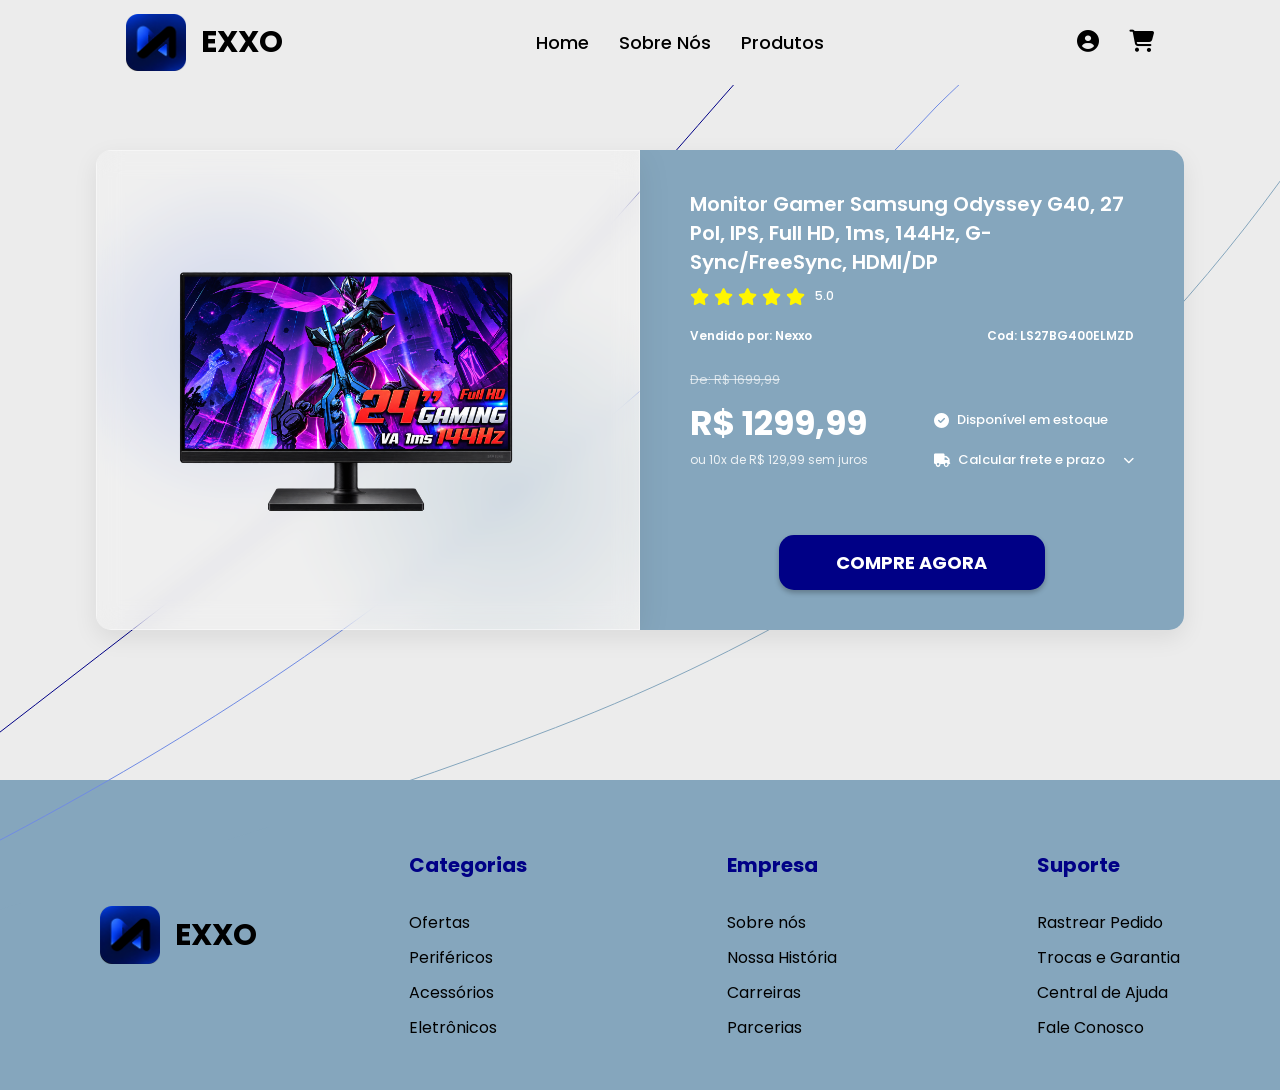
==== Compra.html @ 0039ce67 "Add files via upload" ====
<!DOCTYPE html>
<html lang="pt-br">

<head>
    <meta charset="UTF-8">
    <meta name="viewport" content="width=device-width, initial-scale=1.0">

    <link rel="preconnect" href="https://fonts.googleapis.com">
    <link rel="preconnect" href="https://fonts.gstatic.com" crossorigin>

    <link
        href="https://fonts.googleapis.com/css2?family=Intel+One+Mono:ital,wght@0,300..700;1,300..700&family=Poppins:ital,wght@0,100;0,200;0,300;0,400;0,500;0,600;0,700;0,800;0,900;1,100;1,200;1,300;1,400;1,500;1,600;1,700;1,800;1,900&display=swap"
        rel="stylesheet">

    <link rel="stylesheet" href="https://cdnjs.cloudflare.com/ajax/libs/font-awesome/6.5.0/css/all.min.css">

    <link rel="stylesheet" href="css/style.css">

    <link rel="shortcut icon" href="img/favicon-16x16.png" type="image/x-icon">

    <title>Compra | Nexxo</title>
</head>

<body class="PaginaCompra">

    <header>

        <div class="LogoHeader">
            <img src="img/LogoNexxo.png" alt="Logo da empresa Nexxo">
            <p class="NomeEmpresa">EXXO</p>
        </div>

        <nav>
            <ol>
                <li><a href="index.html">Home</a></li>
                <li><a href="">Sobre Nós</a></li>
                <li><a href="">Produtos</a></li>
            </ol>
        </nav>

        <div class="IconesHeader">

            <a href="Login.html">
                <i class="fa-solid fa-circle-user"></i>
            </a>

            <a href="">
                <i class="fa-solid fa-cart-shopping"></i>
            </a>

        </div>

    </header>

    <svg class="LinhasDecorativas" viewBox="0 0 1400 600" preserveAspectRatio="none">

        <path d="M0 520
            C180 430, 320 360, 480 280
            C650 195, 770 80, 900 0
            C1050 -80, 1190 20, 1400 100" class="LinhaDecorativa LinhaEscura">
        </path>

        <path d="M0 570
            C220 500, 390 430, 560 340
            C730 250, 850 180, 980 90
            C1120 0, 1260 -40, 1400 20" class="LinhaDecorativa LinhaRoxa">
        </path>

        <path d="M0 600
            C200 560, 420 520, 620 470
            C820 420, 1000 350, 1140 260
            C1250 190, 1340 110, 1400 40" class="LinhaDecorativa LinhaClara">
        </path>

    </svg>

    <section class="SecaoCompra">

        <div class="LadoImagem">

            <div class="DestaqueProduto">
                <img src="img/ImgCompraMonitor.png" alt="Monitor Gamer Samsung Odyssey G40">
            </div>

        </div>

        <div class="LadoInformacoes">

            <h2 class="TipoProduto">
                Monitor Gamer Samsung Odyssey G40, 27 Pol, IPS,
                Full HD, 1ms, 144Hz, G-Sync/FreeSync, HDMI/DP
            </h2>

            <div class="Avaliacao">

                <div class="Estrelas">
                    <i class="fa-solid fa-star"></i>
                    <i class="fa-solid fa-star"></i>
                    <i class="fa-solid fa-star"></i>
                    <i class="fa-solid fa-star"></i>
                    <i class="fa-solid fa-star"></i>
                </div>

                <span>5.0</span>

            </div>

            <div class="DadosVenda">

                <p class="VendidoPor">
                    Vendido por: Nexxo
                </p>

                <p class="CodVenda">
                    Cod: LS27BG400ELMZD
                </p>

            </div>

            <div class="DetalhesCompra">

                <div class="AreaPreco">

                    <p class="PrecoAntigo">
                        De: R$ 1699,99
                    </p>

                    <p class="PrecoAtual">
                        R$ 1299,99
                    </p>

                    <p class="Parcelamento">
                        ou 10x de R$ 129,99 sem juros
                    </p>

                </div>

                <div class="AreaEntrega">

                    <div class="Estoque">

                        <i class="fa-solid fa-circle-check"></i>

                        <span>
                            Disponível em estoque
                        </span>

                    </div>

                    <div class="Frete">

                        <button class="AbrirFrete" type="button">

                            <span>
                                <i class="fa-solid fa-truck"></i>
                                Calcular frete e prazo
                            </span>

                            <i class="fa-solid fa-chevron-down SetaFrete"></i>

                        </button>

                        <div class="CalculoFrete">

                            <input type="text" class="InputCep" placeholder="Digite seu CEP" maxlength="9">

                            <button class="BotaoCalcularFrete" type="button">

                                Calcular

                            </button>

                        </div>

                    </div>

                </div>

            </div>

            <a class="ComprarAgora" href="">
                Compre agora
            </a>

        </div>

    </section>

    <footer>

        <div class="LogoFooter">

            <img src="img/LogoNexxo.png" alt="Logo da empresa Nexxo">

            <p class="NomeEmpresa">
                EXXO
            </p>

        </div>

        <div class="Informacoes">

            <div class="CategoriasFooter">

                <h3 class="FooterDivisao">
                    Categorias
                </h3>

                <a href="">Ofertas</a>
                <a href="">Periféricos</a>
                <a href="">Acessórios</a>
                <a href="">Eletrônicos</a>

            </div>

            <div class="EmpresaFooter">

                <h3 class="FooterDivisao">
                    Empresa
                </h3>

                <a href="">Sobre nós</a>
                <a href="">Nossa História</a>
                <a href="">Carreiras</a>
                <a href="">Parcerias</a>

            </div>

            <div class="SuporteFooter">

                <h3 class="FooterDivisao">
                    Suporte
                </h3>

                <a href="">Rastrear Pedido</a>
                <a href="">Trocas e Garantia</a>
                <a href="">Central de Ajuda</a>
                <a href="">Fale Conosco</a>

            </div>

        </div>

    </footer>

    <script>

        const abrirFrete = document.querySelector(".AbrirFrete");
        const calculoFrete = document.querySelector(".CalculoFrete");
        const setaFrete = document.querySelector(".SetaFrete");

        abrirFrete.addEventListener("click", function () {

            if (calculoFrete.style.display === "flex") {

                calculoFrete.style.display = "none";

                setaFrete.style.transform = "rotate(0deg)";

            } else {

                calculoFrete.style.display = "flex";

                setaFrete.style.transform = "rotate(180deg)";
            }
        });
    </script>
</body>
</html>
---- css/style.css ----
*{
    box-sizing: border-box;
    font-family: "Poppins", sans-serif;   
}
body{
    background-color: #ECECEC;
    margin: 0;
}
header{
    display: flex;
    align-items: center;
    justify-content: space-around;
    background-color: #ECECEC;
    position: fixed;
    top: 0;
    width: 100%;
    height: 85px;
    left: 0;
    z-index: 10;
}
.PaginaHome{
    padding-top: 120px;
}
.LogoHeader{
    display: flex;
    align-items: center;
    gap: 15px;
    margin: 0;
}
.LogoHeader img{
    width: 60px;
}
.NomeEmpresa{
    font-size: 30px;
    font-weight: 700;
    cursor: default;
}

nav ol{
    display: flex;
    gap: 30px;
    list-style-type: none;
    margin: 0;
    padding: 0;
}
nav a{
    text-decoration: none;
    font-size: 18px;
    font-weight: 500;
    color: black;
    position: relative;
}
nav a::after {
    content: "";
    position: absolute;
    width: 0;
    height: 2px;
    left: 0;
    bottom: -5px;
    background-color: #000086;
    transition: 0.3s;
}

nav a:hover::after {
    width: 100%;
}
.IconesHeader {
    display: flex;
    gap: 30px;
}
.IconesHeader i{
    font-size: 22px;
    color: black;
    transition: 0.3s;
}
.IconesHeader i:hover{
    color: #708BE4;
}
.HeroSection{
    display: flex;
    align-items: center;
    margin: 40px 100px 0;
    gap: 110px;
    position: relative
}
.LinhasDecorativas {
    position: absolute;
    top: -40px;
    left: -100px;
    width: calc(100% + 200px);
    height: calc(100% + 80px);
    z-index: 0;
    pointer-events: none;
    overflow: visible;
}

.LinhaDecorativa {
    fill: none;
    stroke: #708BE4;
    stroke-width: 1;
    vector-effect: non-scaling-stroke;
}
.LinhaEscura{
    stroke: #000086;
}
.LinhaClara{
    stroke: #85A6BD;
}
.HeroSection img{
    width: 500px;
    position: relative;
    z-index: 1;
}
.Branding{
    font-size: 50px;
    line-height: 1.1;
    margin: 0 0 20px 0;
    position: relative;
    z-index: 1;
}
.Descricao{
    font-size: 18px;
    margin: 0 0 50px 0;
    position: relative;
    z-index: 1;
}
.Botoes{
    display: flex;
    justify-content: center;
    gap: 60px;
    position: relative;
    z-index: 1;
}
.BotaoPromo{
    background-color: #708BE4;
    font-weight: 500;
    font-size: 18px;
    width: 180px;
    height: 50px;
    display: flex;
    justify-content: center;
    align-items: center;
    color: white;
    text-decoration: none;
    border-radius: 20px;
    transition: 0.3s;
}
.BotaoPromo:hover{
    opacity: 0.7;
    font-size: 20px;
    width: 190px;
    height: 55px;
}
.BotaoCompre{
    background-color: #000086;
    font-weight: 500;
    font-size: 18px;
    width: 180px;
    height: 50px;
    display: flex;
    justify-content: center;
    align-items: center;
    color: white;
    text-decoration: none;
    border-radius: 20px;
    transition: 0.3s;
}
.BotaoCompre:hover{
    opacity: 0.7;
    font-size: 20px;
    width: 190px;
    height: 55px;
}
.Dashboard{
    background-color: #85A6BD;
    position: relative;
    margin-top: 150px;
}
.Onda {
    position: absolute;
    left: 0;
    width: 100%;
    height: 100px;
    display: block;
}
.Onda path {
    fill: #85A6BD;
}
.OndaTopo {
    top: -99px;
}
.OndaBaixo {
    bottom: -99px;
    transform: rotate(180deg);
}
.TituloSecao{
    display: flex;
    justify-content: center;
    align-items: center;
    gap: 50px;
    margin: 20px 100px 0;
}
.TituloSecao::before,
.TituloSecao::after{
    content: "";
    width: 350px;
    height: 2px;
    background-color: #000086;
    margin: 20px 0 0;
}
.TituloSecao h3 {
    margin: 20px 0 0;
    font-size: 35px;
    font-weight: 500;
}
.Produtos{
    margin: 40px 100px 20px;
    display: grid;
    justify-content: space-between;
    grid-template-columns: repeat(3, 350px);
    column-gap: 40px;
    row-gap: 60px;
}
.Produto{
    display: flex;
    flex-direction: column;
    align-items: center;
}
.CardProduto{
    background-color: white;
    width: 350px;
    display: flex;  
    flex-direction: column;
    border-radius: 20px;
    padding: 40px 30px;
}
.Tipo{
    font-size: 18px;
    font-weight: 500;
    margin: 20px 0 0;
}
.Desconto{
    font-size: 15px;
    margin: 0 10px 0;
    color: #939292;
    text-decoration: line-through;
}
.PrecoCarrinho{
    display: flex;
    justify-content: space-between;
    align-items: center;
    margin-top: 20px;
    width: 100%;
    font-weight: 600;
}
.Preco{
    font-size: 20px;
    margin: 0;
}
.PrecoCarrinho a{
    color: black;
    font-size: 18px;
    transition: 0.3s;
}
.PrecoCarrinho a:hover{
    color: #708BE4;
}
.ComprarAgora{
    background-color: #000086;
    font-weight: 500;
    font-size: 18px;
    width: 180px;
    height: 50px;
    display: flex;
    justify-content: center;
    align-items: center;
    color: white;
    text-decoration: none;
    border-radius: 20px;
    margin-top: 25px;
    transition: 0.3s;
}
.ComprarAgora:hover{
    opacity: 0.7;
    font-size: 20px;
    width: 190px;
}
footer{
    background-color: #85A6BD;
    display: flex;
    align-items: center;
    justify-content: space-between;
    margin: 150px 0 0;
    padding: 50px 100px;
}
.LogoFooter{
    display: flex;
    align-items: center;
    gap: 15px;
    margin: 0;
}
.LogoFooter img{
    width: 60px;
}
.Informacoes {
    display: flex;
    gap: 200px;
}
.CategoriasFooter,
.EmpresaFooter,
.SuporteFooter {
    display: flex;
    flex-direction: column;
    gap: 10px;
}
.FooterDivisao{
    color: #000086;
    cursor: default;
    font-size: 20px;
}
.Informacoes a{
    font-size: 16px;
    text-decoration: none;
    color: black;
     transition: 0.2s;
}
.Informacoes a:hover {
    color: #ffffff;
}

/* Pagina de Login */
.Login {
    display: flex;
    width: 100%;
    height: 100vh;
    position: relative;
    overflow: hidden;

    background:
        radial-gradient(
            circle at 22% 45%,
            rgba(112, 139, 228, 0.20),
            transparent 32%
        ),
        radial-gradient(
            circle at 42% 70%,
            rgba(133, 166, 189, 0.18),
            transparent 30%
        ),
        #ECECEC;
}
.DadosLogin {
    width: 50%;

    display: flex;
    justify-content: center;
    align-items: center;
    position: relative;
    z-index: 2;
}
.CaixaLogin {
    width: 430px;
    display: flex;
    flex-direction: column;
    align-items: center;
    padding: 40px 35px;
    background: rgba(255, 255, 255, 0.16);
    backdrop-filter: blur(14px);
    -webkit-backdrop-filter: blur(14px);
    border: 1px solid rgba(255, 255, 255, 0.55);
    border-radius: 20px;
    box-shadow:
        0 8px 32px rgba(0, 0, 0, 0.08),
        inset 0 1px 0 rgba(255, 255, 255, 0.45);
}
.TopoLogin {
    width: 100%;
    display: flex;
    align-items: center;
    justify-content: center;
    gap: 30px;
}

.TopoLogin h2 {
    margin: 0;
    font-size: 20px;
}
.LinkHome {
    color: black;
    text-decoration: none;
    font-size: 20px;
    transition: 0.3s;
}
.LinkHome:hover {
    color: #85A6BD;
}
.Formulario{
    margin-top: 20px;
    display: flex;
    flex-direction: column;
    align-items: center;
    gap: 20px;
}
.Campo{
    display: flex;
    flex-direction: column;
    width: 350px;
}
.Campo label{
    font-size: 18px;
    margin-bottom: 8px;
}
.Campo input{
    width: 100%;
    height: 50px;
    border: 1px solid rgba(133, 166, 189, 0.8);
    border-radius: 8px;
    background: rgba(255, 255, 255, 0.30);
    padding: 0 15px;
    font-size: 15px;
    outline: none;
    border-radius: 10px;
    transition: 0.3s;
}
.Campo input:focus {
    border-color: #708BE4;
    background: rgba(255, 255, 255, 0.50);
    box-shadow: 0 0 0 3px rgba(112, 139, 228, 0.12);
}
.AcessarConta{
    width: 250px;
    height: 40px;
    border-radius: 10px;
    background-color: #000086;
    border: none;
    cursor: pointer;
    font-size: 16px;
    margin-top: 20px;
    font-weight: 500;
    color: white;
    transition: 0.3s;
}
.AcessarConta:hover{
    opacity: 0.7;
}
.ContaGoogle{
    display: flex;
    flex-direction: column;
    align-items: center;
    margin-top: 20px;
    
}
.EntrarCriarConta a{
    text-decoration: none;
    color: #000086;
    cursor: pointer;
    transition: 0.3s;
}
.EntrarCriarConta a:hover{
    color: #708BE4;
}
.Google{
    width: 220px;
    height: 40px;
    border-radius: 10px;
    background-color: #708BE4;
    border: none;
    cursor: pointer;
    font-size: 16px;
    font-weight: 500;
    color: white;
    transition: 0.3s;
    display: flex;
    align-items: center;
    justify-content: center;
    gap: 10px;
}
.Google:hover{
    opacity: 0.7;
}
.ImgLogin{
    width: 50%;
    height: 100vh;
}
.ImgLogin img{
    width: 100%;
    height: 100%;
    object-fit: cover;
    display: block;
}
.OndaLogin {
    position: absolute;
    left: 0;
    width: 100%;
    height: 100px;
    z-index: 5;
    pointer-events: none;
}
.OndaLogin path {
    fill: #85A6BD;
}
.OndaLoginTopo {
    top: 0;
    transform: rotate(180deg);
}
.OndaLoginBaixo {
    bottom: 0;
}             

/* PAGINA DE CRIAR CONTA */
.CriarConta {
    width: 100%;
    height: 100vh;
    position: relative;
    overflow: hidden;
    display: flex;
    justify-content: center;
    align-items: center;
    background:
        radial-gradient(
            circle at 25% 40%,
            rgba(112, 139, 228, 0.20),
            transparent 30%
        ),
        radial-gradient(
            circle at 75% 65%,
            rgba(133, 166, 189, 0.25),
            transparent 35%
        ),
        #ECECEC;
}
.Cadastro {
    width: 750px;
    display: flex;
    flex-direction: column;
    align-items: center;
    padding: 35px 50px;
    background: rgba(255, 255, 255, 0.20);
    backdrop-filter: blur(12px);
    -webkit-backdrop-filter: blur(12px);
    border: 1px solid rgba(255, 255, 255, 0.45);
    border-radius: 20px;
    box-shadow: 0 8px 32px rgba(0, 0, 0, 0.08);
    position: relative;
    z-index: 2;
}
.TopoCadastro {
    text-align: center;
}
.TopoCadastro h2 {
    font-size: px;
    margin: 0;
}
.TopoCadastro p {
    font-size: 15px;
    color: #666;
    margin: 0;
}
.TituloCadastro {
    display: flex;
    align-items: center;
    justify-content: center;
    gap: 40px;
}
.TituloCadastro h2 {
    margin: 0;
    font-size: 30px;
}
.TituloCadastro .LinkHome {
    color: black;
    font-size: 20px;
    text-decoration: none;
    transition: 0.3s;
}
.TituloCadastro .LinkHome:hover {
    color: #85A6BD;
}
.FormularioConta {
    width: 100%;
    display: grid;
    grid-template-columns: 1fr 1fr;
    column-gap: 60px;
    row-gap: 12px;
}
.FormularioConta .Campo {
    width: 100%;
    display: flex;
    flex-direction: column;
}
.FormularioConta .Campo label {
    font-size: 16px;
    margin-bottom: 6px;
}
.FormularioConta .Campo input {
    width: 100%;
    height: 42px;
    border: 1px solid rgba(133, 166, 189, 0.8);
    border-radius: 8px;
    background: rgba(255, 255, 255, 0.30);
    padding: 0 12px;
    font-size: 14px;
    outline: none;
    transition: 0.3s;
}
.FormularioConta .Campo input:focus {
    border-color: #708BE4;
    background: rgba(255, 255, 255, 0.50);
    box-shadow: 0 0 0 3px rgba(112, 139, 228, 0.12);
}
.CampoNome,
.CampoEmail {
    grid-column: 1 / 3;
}
.BotaoCriarConta {
    grid-column: 1 / 3;
    width: 250px;
    height: 42px;
    justify-self: center;
    margin-top: 10px;
    border: none;
    border-radius: 10px;
    background-color: #000086;
    color: white;
    font-size: 16px;
    font-weight: 500;
    cursor: pointer;
    transition: 0.3s;
}
.BotaoCriarConta:hover {
    opacity: 0.7;
}
.EntrarLogin {
    margin-top: 20px;
    font-size: 15px;
}
.EntrarLogin a {
    color: #000086;
    text-decoration: none;
    font-weight: 500;
    transition: 0.3s;
}
.EntrarLogin a:hover {
    color: #708BE4;
}

/** PÁGINA DE COMPRA **/

.SecaoCompra {
    width: 85%;
    max-width: 1300px;
    height: 480px;
    margin: 150px auto 80px;
    display: flex;
    border-radius: 15px;
    overflow: hidden;
    position: relative;
    z-index: 2;
    box-shadow: 0 8px 25px rgba(0, 0, 0, 0.08);
}
.SecaoCompra::before {
    content: "";
    position: absolute;
    top: 0;
    left: 0;
    width: 50%;
    height: 100%;
    background:
        radial-gradient(
            circle at 25% 40%,
            rgba(112, 139, 228, 0.35),
            transparent 35%
        ),
        radial-gradient(
            circle at 75% 70%,
            rgba(133, 166, 189, 0.35),
            transparent 40%
        );

    z-index: 0;
    pointer-events: none;
}
.LadoImagem {
    width: 50%;
    height: 100%;
    display: flex;
    justify-content: center;
    align-items: center;
    padding: 50px;
    background: rgba(255, 255, 255, 0.18);
    backdrop-filter: blur(12px);
    -webkit-backdrop-filter: blur(12px);
    border: 1px solid rgba(255, 255, 255, 0.45);
    box-shadow: 0 8px 32px rgba(0, 0, 0, 0.08);
    position: relative;
    z-index: 1;
}
.DestaqueProduto img {
    width: 90%;
    max-width: 500px;
    height: auto;
    object-fit: contain;
    position: relative;
    z-index: 2;
}
.LadoInformacoes {
    width: 50%;
    height: 100%;
    background-color: #85A6BD;
    padding: 40px 50px;
    display: flex;
    flex-direction: column;
}
.TipoProduto {
    color: white;
    font-size: 20px;
    font-weight: 600;
    line-height: 1.45;
    margin: 0;
}
.Avaliacao {
    display: flex;
    align-items: center;
    gap: 10px;
    margin-top: 10px;
}
.Estrelas {
    display: flex;
    gap: 5px;
}
.Estrelas i {
    color: #FFF500;
    font-size: 17px;
}
.Avaliacao span {
    color: white;
    font-size: 12px;
    font-weight: 500;
}
.DadosVenda {
    width: 100%;
    display: flex;
    justify-content: space-between;
    align-items: center;
    margin-top: 22px;
}
.VendidoPor,
.CodVenda {
    color: white;
    font-size: 12px;
    font-weight: 600;
    margin: 0;
}
.DetalhesCompra {
    width: 100%;
    display: flex;
    justify-content: space-between;
    align-items: flex-start;
    margin-top: 25px;
}
.AreaPreco {
    width: 48%;
    display: flex;
    flex-direction: column;
}
.PrecoAntigo {
    color: rgba(255, 255, 255, 0.65);
    font-size: 13px;
    text-decoration: line-through;
    margin: 0;
}
.PrecoAtual {
    color: white;
    font-size: 34px;
    font-weight: 700;
    margin: 8px 0 0;
}
.Parcelamento {
    color: rgba(255, 255, 255, 0.85);
    font-size: 12px;
    margin: 2px 0 0;
}
.AreaEntrega {
    width: 45%;
    display: flex;
    flex-direction: column;
    padding-top: 40px;
}
.Estoque {
    display: flex;
    align-items: center;
    gap: 8px;
    color: white;
    font-size: 13px;
    font-weight: 500;
}
.Estoque i {
    color: white;
    font-size: 15px;
}
.Frete {
    width: 100%;
    margin-top: 20px;
}
.AbrirFrete {
    width: 100%;
    background: none;
    border: none;
    padding: 0;
    display: flex;
    align-items: center;
    justify-content: space-between;
    color: white;
    font-size: 13px;
    font-weight: 500;
    cursor: pointer;
    transition: 0.3s;
}
.AbrirFrete span {
    display: flex;
    align-items: center;
    gap: 8px;
}
.AbrirFrete:hover {
    opacity: 0.7;
}
.SetaFrete {
    font-size: 11px;
    transition: 0.3s;
}
.CalculoFrete {
    display: none;
    flex-direction: row;
    gap: 8px;
    margin-top: 12px;
}
.InputCep {
    flex: 1;
    height: 38px;
    padding: 0 12px;
    border: 1px solid rgba(133, 166, 189, 0.8);
    border-radius: 8px;
    background: rgba(255, 255, 255, 0.30);
    color: #333;
    font-size: 12px;
    outline: none;
    transition: 0.3s;
}
.InputCep::placeholder {
    color: #666;
}
.InputCep:focus {
    border-color: #708BE4;
    background: rgba(255, 255, 255, 0.50);
    box-shadow: 0 0 0 3px rgba(112, 139, 228, 0.12);
}
.BotaoCalcularFrete {
    width: 85px;
    height: 38px;
    border: none;
    border-radius: 8px;
    background-color: #000086;
    color: white;
    font-size: 12px;
    font-weight: 500;
    cursor: pointer;
    transition: 0.3s;
}

.BotaoCalcularFrete:hover {
    opacity: 0.7;
}
.LadoInformacoes .ComprarAgora {
    width: 60%;
    height: 55px;
    align-self: center;
    display: flex;
    justify-content: center;
    align-items: center;
    background-color: #000086;
    color: white;
    text-decoration: none;
    border-radius: 15px;
    font-size: 18px;
    font-weight: 700;
    text-transform: uppercase;
    margin-top: auto;
    box-shadow: 0 3px 5px rgba(0, 0, 0, 0.25);
    transition: 0.3s;
}
.LadoInformacoes .ComprarAgora:hover {
    opacity: 0.8;
    transform: translateY(-2px);
}
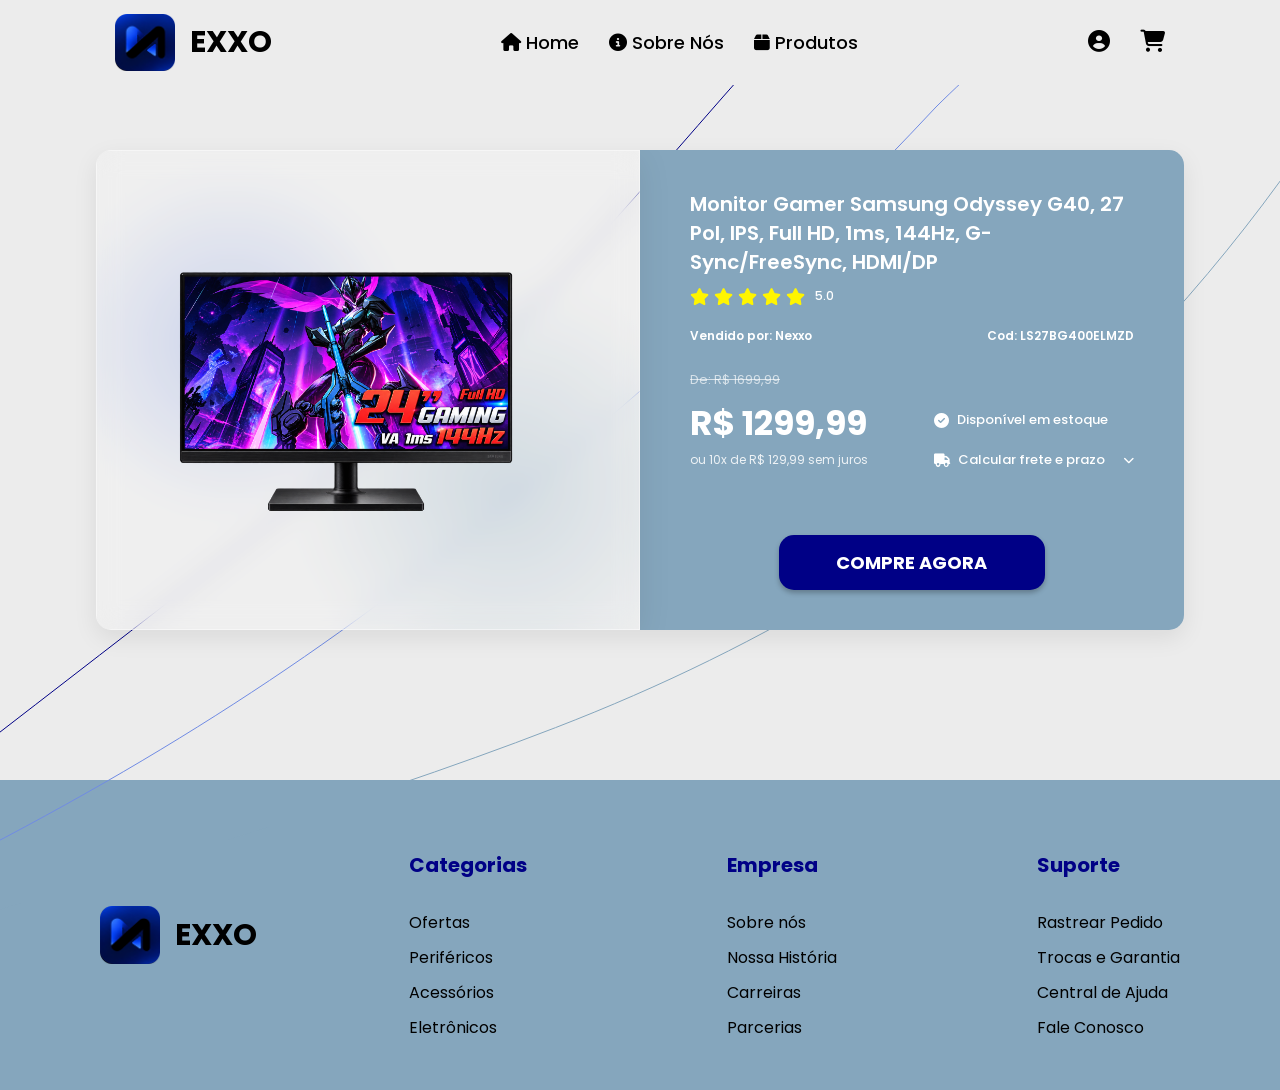
==== commit 4e5b1525: "Adiciona funcionalidade de menu responsivo e corrige texto na página de criação de conta" ====
--- a/Compra.html
+++ b/Compra.html
@@ -17,6 +17,7 @@
     <link rel="stylesheet" href="css/style.css">
 
     <link rel="shortcut icon" href="img/favicon-16x16.png" type="image/x-icon">
+    <script src="js/script.js" defer></script>
 
     <title>Compra | Nexxo</title>
 </head>
@@ -30,11 +31,44 @@
             <p class="NomeEmpresa">EXXO</p>
         </div>
 
-        <nav>
+        <nav id="MenuNavegacao">
+
+
             <ol>
-                <li><a href="index.html">Home</a></li>
-                <li><a href="">Sobre Nós</a></li>
-                <li><a href="">Produtos</a></li>
+                <li>
+                    <a href="index.html">
+                        <i class="fa-solid fa-house"></i>
+                        Home
+                    </a>
+                </li>
+
+                <li>
+                    <a href="#">
+                        <i class="fa-solid fa-circle-info"></i>
+                        Sobre Nós
+                    </a>
+                </li>
+
+                <li>
+                    <a href="Compra.html">
+                        <i class="fa-solid fa-box"></i>
+                        Produtos
+                    </a>
+                </li>
+
+                <li class="ItemMobile">
+                    <a href="Login.html">
+                        <i class="fa-solid fa-circle-user"></i>
+                        Login
+                    </a>
+                </li>
+
+                <li class="ItemMobile">
+                    <a href="">
+                        <i class="fa-solid fa-cart-shopping"></i>
+                        Carrinho
+                    </a>
+                </li>
             </ol>
         </nav>
 
@@ -47,7 +81,9 @@
             <a href="">
                 <i class="fa-solid fa-cart-shopping"></i>
             </a>
-
+            <button class="MenuHamburguer" type="button" aria-label="Abrir menu">
+                <i class="fa-solid fa-bars"></i>
+            </button>
         </div>
 
     </header>
@@ -266,4 +302,5 @@
         });
     </script>
 </body>
+
 </html>
--- a/css/style.css
+++ b/css/style.css
@@ -17,6 +17,12 @@
     height: 85px;
     left: 0;
     z-index: 10;
+}
+.MenuHamburguer,
+.FecharMenu,
+.ItemMobile,
+header nav ol a i {
+    display: none;
 }
 .PaginaHome{
     padding-top: 120px;
@@ -890,4 +896,445 @@
 .LadoInformacoes .ComprarAgora:hover {
     opacity: 0.8;
     transform: translateY(-2px);
-}+}
+
+    @media (max-width: 767px) {
+        html,
+body {
+    width: 100%;
+}
+ .LinhasDecorativas {
+        display: block;
+        top: 0;
+        left: 0;
+        width: 100%;
+        height: 100%;
+        overflow: hidden;
+    }
+    /* Header */
+
+    header {
+        justify-content: space-between;
+        padding: 0 20px;
+    }
+
+    .LogoHeader img {
+        width: 40px;
+    }
+
+    .NomeEmpresa {
+        font-size: 24px;
+    }
+
+    .IconesHeader > a {
+        display: none;
+    }
+
+    .MenuHamburguer {
+        display: block;
+        background: none;
+        border: none;
+        color: #000086;
+        font-size: 26px;
+        cursor: pointer;
+        position: relative;
+        z-index: 30;
+    }
+
+    /* Menu lateral */
+
+    header nav {
+        position: fixed;
+        top: 0;
+        left: 0;
+        width: 280px;
+        max-width: 85vw;
+        height: 100dvh;
+        background-color: rgba(236, 236, 236, 0.75);
+        backdrop-filter: blur(15px);
+        -webkit-backdrop-filter: blur(15px);
+       border-radius: 0 20px 20px 0;
+        z-index: 20;
+        padding: 70px 25px 30px;
+        transform: translateX(-100%);
+        transition: transform 0.3s ease, visibility 0.3s;
+        overflow-y: auto;
+        visibility: hidden;
+    }
+    header:has(.MenuHamburguer[aria-expanded="true"]) {
+    background-color: transparent;
+    }
+    .MenuHamburguer[aria-expanded="true"] {
+    background: transparent;
+    border: none;
+    box-shadow: none;
+    }
+    header:has(.MenuHamburguer[aria-expanded="true"]) .LogoHeader {
+    visibility: hidden;
+    }
+    header nav.MenuAberto {
+        transform: translateX(0);
+        visibility: visible;
+    }
+
+    header nav ol {
+        display: flex;
+        flex-direction: column;
+        align-items: flex-start;
+        gap: 30px;
+    }
+
+    header nav ol a {
+        display: flex;
+        align-items: center;
+        gap: 15px;
+        font-size: 18px;
+    }
+
+    header nav ol a i {
+        display: inline-block;
+        width: 25px;
+        color: #000086;
+        font-size: 20px;
+    }
+
+    .ItemMobile {
+        display: list-item;
+    }
+
+    .FecharMenu {
+        display: block;
+        position: absolute;
+        top: 25px;
+        right: 25px;
+
+        background: none;
+        border: none;
+        font-size: 25px;
+        color: #000086;
+        cursor: pointer;
+    }
+    .HeroSection{
+        flex-direction: column;
+        margin: 10px 20px;
+        gap: 20px;
+        align-items: center;
+    }
+    .HeroSection img {
+    width: 100%;
+    max-width: 350px;
+    height: auto;
+}
+
+    .Branding{
+    font-size: 28px;
+}
+.Descricao{
+    font-size: 12px;
+}
+.Botoes{
+    gap: 15px;
+    justify-content: center;
+    
+}
+.TextosBotoes {
+    width: 100%;
+    text-align: center;
+}
+.BotaoPromo,
+.BotaoCompre {
+    width: 48%;
+    font-size: 14px;
+    max-width: 180px;
+}
+.TituloSecao {
+    margin: 20px;
+    gap: 15px;
+    text-align: center;
+}
+
+.TituloSecao h3 {
+    font-size: 24px;
+}
+
+.TituloSecao::before,
+.TituloSecao::after {
+    display: none;
+}
+.Produtos {
+    grid-template-columns: repeat(2, minmax(0, 1fr));
+    margin: 30px 15px;
+    gap: 15px;
+    align-items: stretch;
+}
+.Produto{
+    height: 100%;
+}
+.CardProduto {
+    width: 100%;
+    padding: 15px 10px;
+    flex: 1;
+}
+.Tipo {
+    font-size: 13px;
+}
+
+.Preco {
+    font-size: 15px;
+}
+
+.ComprarAgora {
+    width: 100%;
+    max-width: 140px;
+    height: 40px;
+    font-size: 12px;
+}
+.ComprarAgora:hover {
+    width: 100%;
+    max-width: 140px;
+    font-size: 12px;
+    opacity: 1;
+}
+.CardProduto img {
+    max-width: 100%;
+    height: auto;
+}
+/* Footer responsivo */
+
+footer {
+    flex-direction: column;
+    padding: 40px 25px;
+    gap: 30px;
+}
+
+.LogoFooter {
+    justify-content: center;
+    width: 100%;
+}
+
+.LogoFooter img {
+    width: 45px;
+}
+
+.Informacoes {
+    display: grid;
+     grid-template-columns: repeat(2, max-content);
+    justify-content: center;
+    column-gap: 50px;
+    row-gap: 30px;
+    width: 100%;
+    max-width: 350px;
+    border-top: 1px solid rgba(0, 0, 134, 0.2);
+    padding-top: 25px;
+}
+
+.CategoriasFooter,
+.EmpresaFooter,
+.SuporteFooter {
+    gap: 12px;
+}
+
+.FooterDivisao {
+    font-size: 16px;
+    margin: 0 0 10px;
+}
+
+.Informacoes a {
+    font-size: 12px;
+}
+
+.SuporteFooter {
+    grid-column: 1 / -1;
+    align-items: center;
+    text-align: center;
+    border-top: 1px solid rgba(0, 0, 134, 0.2);
+    padding-top: 25px;
+}
+
+/* Pagina de Login */
+
+.DadosLogin {
+    width: 50%;
+}
+
+.CaixaLogin {
+    position: relative;
+    left: 50%;
+    width: 90vw;
+    max-width: 350px;
+    padding: 30px 20px;
+    box-sizing: border-box;
+}
+
+.Formulario {
+    width: 100%;
+}
+
+.Campo {
+    width: 100%;
+}
+.Campo label {
+    height: 20px;
+    font-size: 14px;
+}
+.Campo input {
+    height: 40px;
+    font-size: 14px;
+}
+.TopoLogin {
+    gap: 15px;
+}
+
+.TopoLogin h2 {
+    font-size: 14px;
+}
+
+.LinkHome {
+    flex-shrink: 0;
+    font-size: 15px;
+}
+.AcessarConta{
+    font-size: 14px;
+}
+.ContaGoogle p{
+    font-size: 13px;
+}
+.ContaGoogle button{
+    width: 100%;
+    max-width: 180px;
+    height: 30px;
+    font-size: 12px;
+}
+
+/* Página de Criar Conta */
+
+.FormularioConta {
+    grid-template-columns: 1fr;
+    gap: 12px;
+}
+.CampoNome,
+.CampoEmail,
+.BotaoCriarConta {
+    grid-column: auto;
+}
+.Cadastro {
+    width: 90%;
+    padding: 25px 20px;
+}
+
+.TituloCadastro {
+    gap: 20px;
+}
+
+.TituloCadastro h2 {
+    font-size: 22px;
+}
+
+.TopoCadastro p {
+    font-size: 12px;
+}
+.FormularioConta{
+     margin-top: 10px;
+}
+.FormularioConta .Campo label {
+    font-size: 13px;
+    margin-bottom: 5px;
+}
+
+.FormularioConta .Campo input {
+    height: 36px;
+}
+
+.BotaoCriarConta {
+    width: 100%;
+    max-width: 250px;
+    font-size: 14px;
+}
+
+.EntrarLogin {
+    font-size: 12px;
+    text-align: center;
+}
+/* Página de Compra */
+
+.SecaoCompra {
+    width: 90%;
+    height: auto;
+    margin: 120px auto 50px;
+    flex-direction: column;
+}
+
+.LadoImagem {
+    width: 100%;
+    height: 250px;
+    padding: 20px;
+}
+
+.LadoInformacoes {
+    width: 100%;
+    height: auto;
+    padding: 25px 20px;
+}
+.DestaqueProduto {
+    width: 100%;
+    display: flex;
+    justify-content: center;
+}
+
+.DestaqueProduto img {
+    width: 100%;
+    max-width: 220px;
+    height: auto;
+}
+
+.SecaoCompra::before {
+    width: 100%;
+    height: 250px;
+}
+.TipoProduto {
+    font-size: 17px;
+    line-height: 1.4;
+}
+
+.DadosVenda {
+    flex-wrap: wrap;
+    gap: 10px;
+    margin-top: 15px;
+}
+
+.DetalhesCompra {
+    flex-direction: column;
+    gap: 25px;
+}
+
+.AreaPreco,
+.AreaEntrega {
+    width: 100%;
+}
+
+.AreaEntrega {
+    padding-top: 0;
+}
+
+.PrecoAtual {
+    font-size: 30px;
+}
+.CalculoFrete {
+    width: 100%;
+}
+
+.InputCep {
+    min-width: 0;
+}
+
+.LadoInformacoes .ComprarAgora {
+    width: 100%;
+    max-width: 280px;
+    height: 45px;
+    margin-top: 30px;
+    font-size: 14px;
+}
+.PaginaCompra footer {
+    margin-top: 30px;
+}
+}
